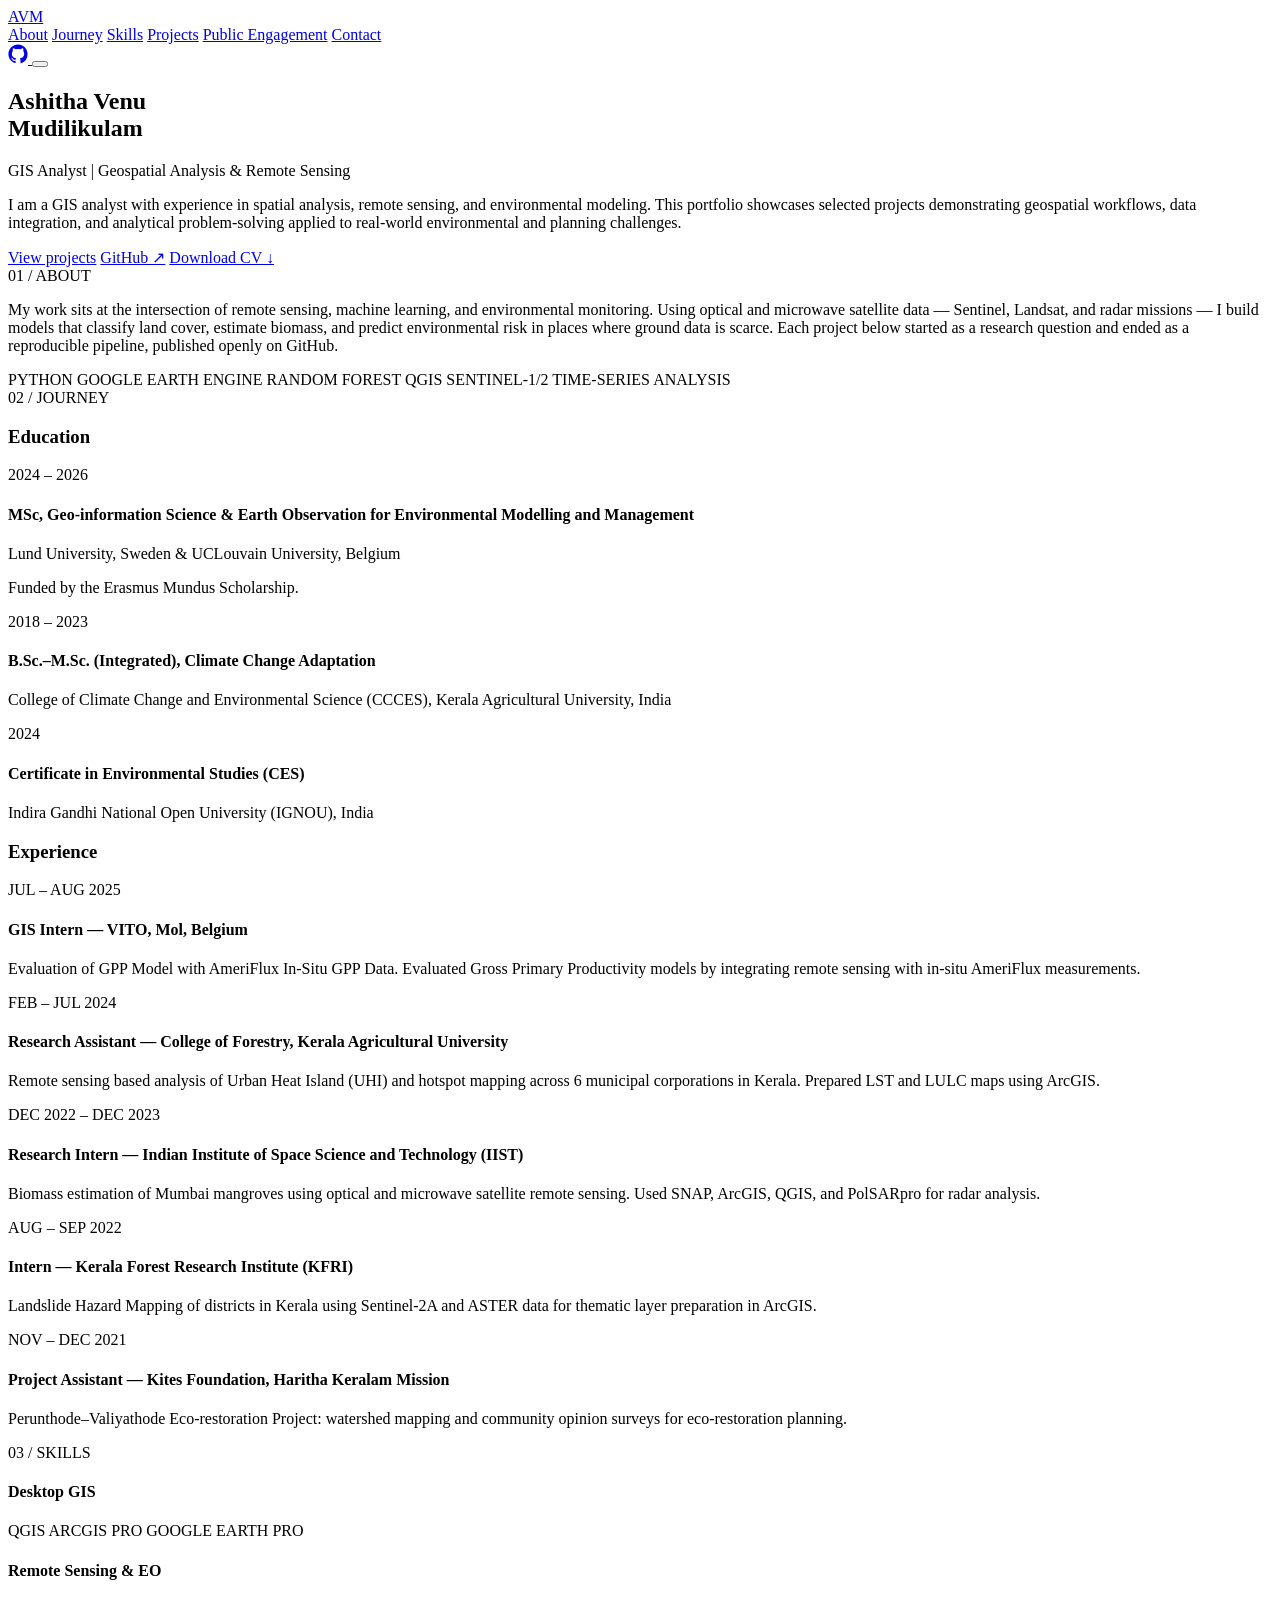
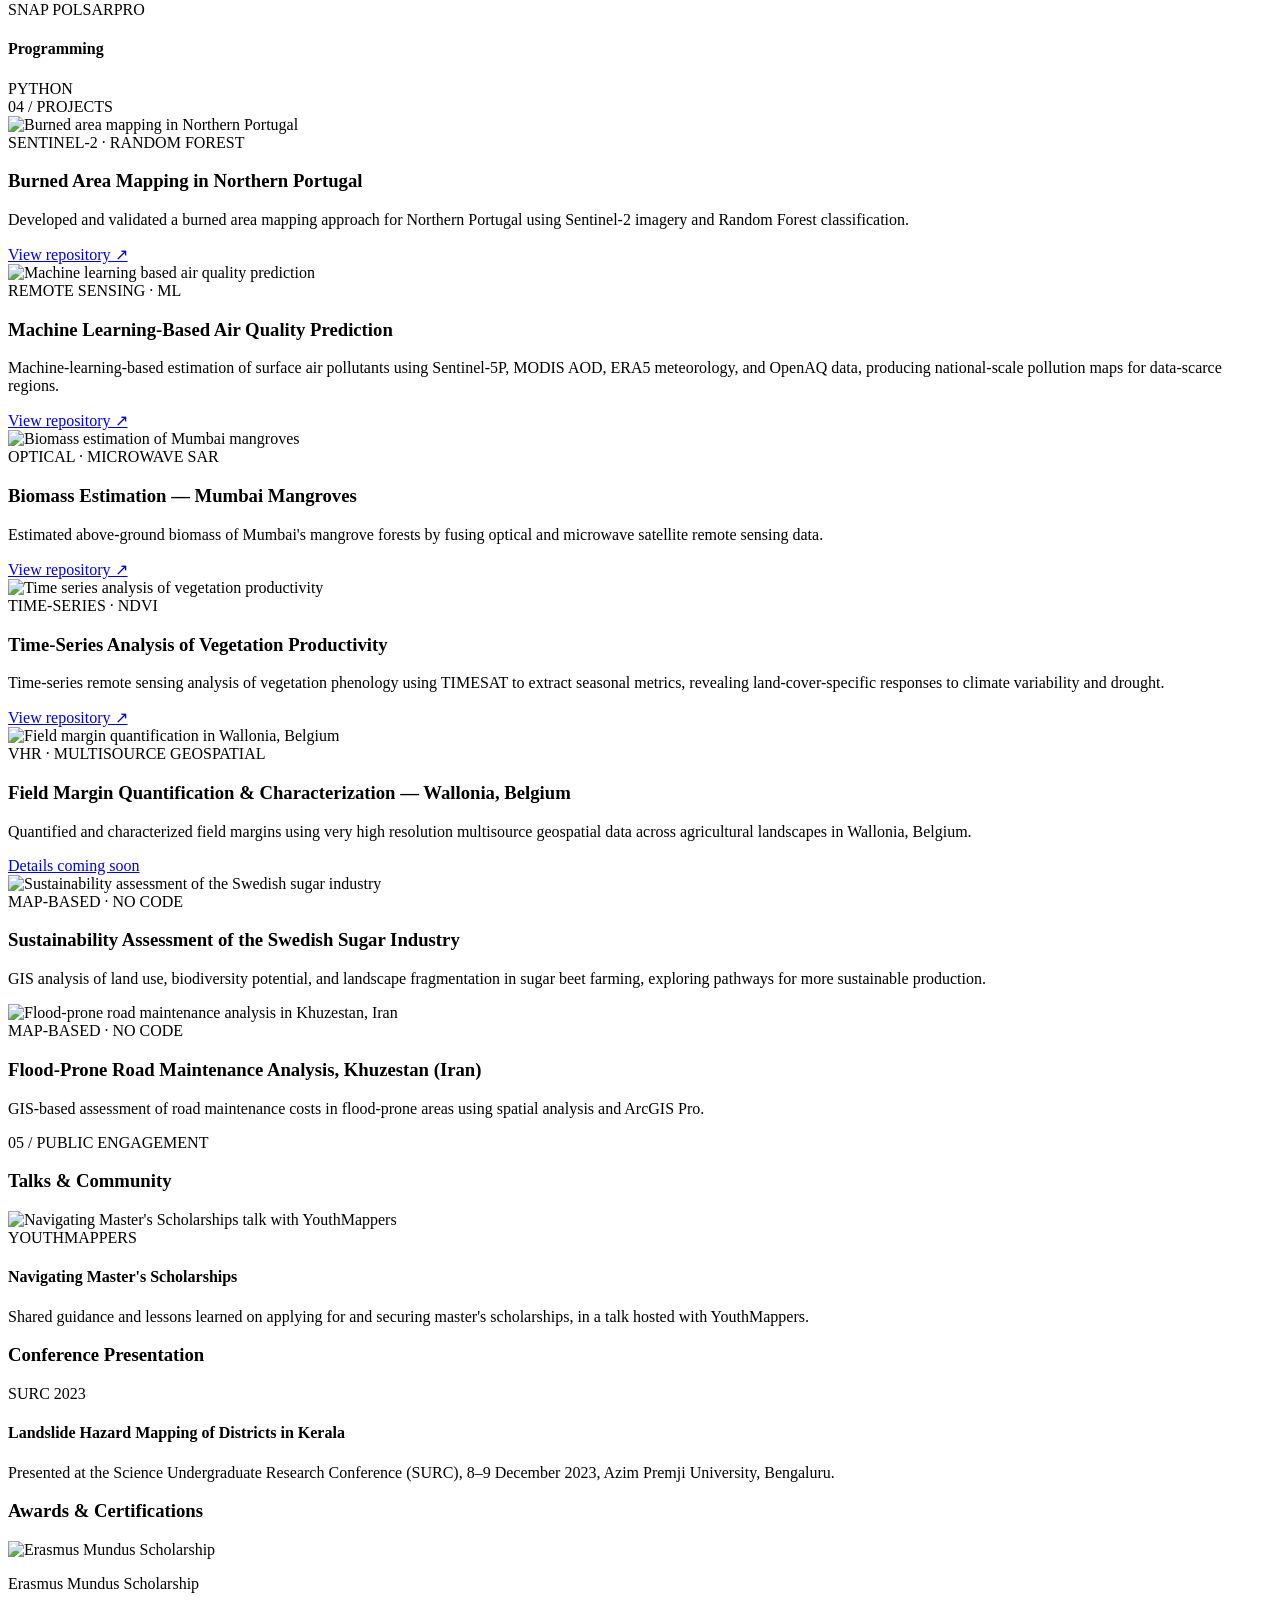
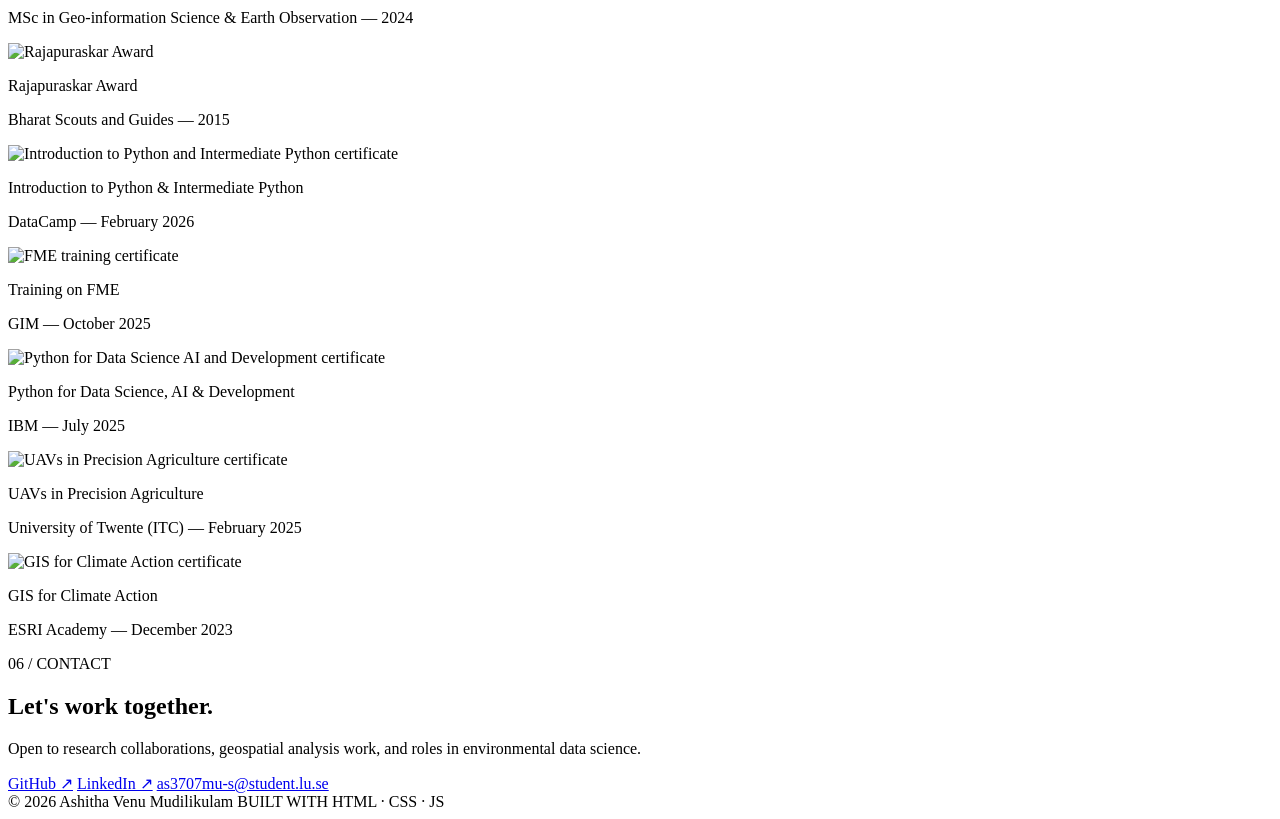
==== index (1).html @ 9d4ed25f "Add files via upload" ====
<!DOCTYPE html>
<html lang="en">
<head>
<meta charset="UTF-8">
<meta name="viewport" content="width=device-width, initial-scale=1.0">
<title>Ashitha Venu Mudilikulam — Geospatial Data Scientist</title>
<link rel="preconnect" href="https://fonts.googleapis.com">
<link rel="preconnect" href="https://fonts.gstatic.com" crossorigin>
<link href="https://fonts.googleapis.com/css2?family=Space+Grotesk:wght@400;500;600;700&family=IBM+Plex+Sans:wght@400;500;600&family=IBM+Plex+Mono:wght@400;500&display=swap" rel="stylesheet">
<link rel="stylesheet" href="style.css">
</head>
<body>

<!-- graticule ticks -->
<div class="graticule graticule-top" aria-hidden="true"></div>

<header class="site-header">
  <a href="#top" class="mark">AVM</a>
  <nav class="nav">
    <a href="#about">About</a>
    <a href="#journey">Journey</a>
    <a href="#skills">Skills</a>
    <a href="#projects">Projects</a>
    <a href="#public">Public Engagement</a>
    <a href="#contact">Contact</a>
  </nav>
  <div class="header-actions">
    <a class="icon-link" href="https://github.com/AshithaVenu" target="_blank" rel="noopener" aria-label="GitHub profile">
      <svg width="20" height="20" viewBox="0 0 24 24" fill="currentColor"><path d="M12 .5C5.73.5.5 5.73.5 12c0 5.09 3.29 9.4 7.86 10.93.57.1.79-.25.79-.55v-2.16c-3.2.7-3.87-1.36-3.87-1.36-.53-1.34-1.28-1.7-1.28-1.7-1.05-.72.08-.71.08-.71 1.16.08 1.77 1.19 1.77 1.19 1.03 1.77 2.7 1.26 3.36.96.1-.75.4-1.26.73-1.55-2.56-.29-5.25-1.28-5.25-5.71 0-1.26.45-2.29 1.19-3.09-.12-.29-.52-1.47.11-3.06 0 0 .97-.31 3.18 1.18a10.98 10.98 0 0 1 5.79 0c2.2-1.49 3.17-1.18 3.17-1.18.64 1.59.24 2.77.12 3.06.74.8 1.19 1.83 1.19 3.09 0 4.44-2.7 5.42-5.27 5.7.42.36.78 1.07.78 2.16v3.2c0 .3.21.66.79.55A11.5 11.5 0 0 0 23.5 12C23.5 5.73 18.27.5 12 .5Z"/></svg>
    </a>
    <button class="theme-toggle" id="themeToggle" aria-label="Toggle dark mode">
      <span class="toggle-track"><span class="toggle-thumb"></span></span>
    </button>
  </div>
</header>

<main id="top">

  <section class="hero" id="hero">
    <h1 class="hero-title">Ashitha Venu<br>Mudilikulam</h1>
    <p class="hero-role">GIS Analyst | Geospatial Analysis &amp; Remote Sensing</p>
    <p class="hero-lede">I am a GIS analyst with experience in spatial analysis, remote sensing, and environmental modeling. This portfolio showcases selected projects demonstrating geospatial workflows, data integration, and analytical problem-solving applied to real-world environmental and planning challenges.</p>
    <div class="hero-cta">
      <a href="#projects" class="btn btn-primary">View projects</a>
      <a href="https://github.com/AshithaVenu" target="_blank" rel="noopener" class="btn btn-ghost">GitHub ↗</a>
      <a href="files/Ashitha_Venu_Mudilikulam_CV.pdf" target="_blank" class="btn btn-ghost">Download CV ↓</a>
    </div>
  </section>

  <section class="about" id="about">
    <div class="section-label"><span class="tag-mono">01 / ABOUT</span></div>
    <div class="about-grid">
      <p class="about-text">
        My work sits at the intersection of remote sensing, machine learning, and environmental monitoring.
        Using optical and microwave satellite data — Sentinel, Landsat, and radar missions — I build models that
        classify land cover, estimate biomass, and predict environmental risk in places where ground data is scarce.
        Each project below started as a research question and ended as a reproducible pipeline, published openly on GitHub.
      </p>
      <div class="about-tools">
        <span class="tag-mono">PYTHON</span>
        <span class="tag-mono">GOOGLE EARTH ENGINE</span>
        <span class="tag-mono">RANDOM FOREST</span>
        <span class="tag-mono">QGIS</span>
        <span class="tag-mono">SENTINEL-1/2</span>
        <span class="tag-mono">TIME-SERIES ANALYSIS</span>
      </div>
    </div>
  </section>

  <section class="journey" id="journey">
    <div class="section-label"><span class="tag-mono">02 / JOURNEY</span></div>
    <div class="journey-grid">

      <div class="journey-col">
        <h3 class="journey-heading">Education</h3>

        <div class="timeline-item">
          <span class="tag-mono timeline-date">2024 – 2026</span>
          <h4>MSc, Geo-information Science &amp; Earth Observation for Environmental Modelling and Management</h4>
          <p>Lund University, Sweden &amp; UCLouvain University, Belgium</p>
          <p class="timeline-note">Funded by the Erasmus Mundus Scholarship.</p>
        </div>

        <div class="timeline-item">
          <span class="tag-mono timeline-date">2018 – 2023</span>
          <h4>B.Sc.–M.Sc. (Integrated), Climate Change Adaptation</h4>
          <p>College of Climate Change and Environmental Science (CCCES), Kerala Agricultural University, India</p>
        </div>

        <div class="timeline-item">
          <span class="tag-mono timeline-date">2024</span>
          <h4>Certificate in Environmental Studies (CES)</h4>
          <p>Indira Gandhi National Open University (IGNOU), India</p>
        </div>
      </div>

      <div class="journey-col">
        <h3 class="journey-heading">Experience</h3>

        <div class="timeline-item">
          <span class="tag-mono timeline-date">JUL – AUG 2025</span>
          <h4>GIS Intern — VITO, Mol, Belgium</h4>
          <p>Evaluation of GPP Model with AmeriFlux In-Situ GPP Data. Evaluated Gross Primary Productivity models by integrating remote sensing with in-situ AmeriFlux measurements.</p>
        </div>

        <div class="timeline-item">
          <span class="tag-mono timeline-date">FEB – JUL 2024</span>
          <h4>Research Assistant — College of Forestry, Kerala Agricultural University</h4>
          <p>Remote sensing based analysis of Urban Heat Island (UHI) and hotspot mapping across 6 municipal corporations in Kerala. Prepared LST and LULC maps using ArcGIS.</p>
        </div>

        <div class="timeline-item">
          <span class="tag-mono timeline-date">DEC 2022 – DEC 2023</span>
          <h4>Research Intern — Indian Institute of Space Science and Technology (IIST)</h4>
          <p>Biomass estimation of Mumbai mangroves using optical and microwave satellite remote sensing. Used SNAP, ArcGIS, QGIS, and PolSARpro for radar analysis.</p>
        </div>

        <div class="timeline-item">
          <span class="tag-mono timeline-date">AUG – SEP 2022</span>
          <h4>Intern — Kerala Forest Research Institute (KFRI)</h4>
          <p>Landslide Hazard Mapping of districts in Kerala using Sentinel-2A and ASTER data for thematic layer preparation in ArcGIS.</p>
        </div>

        <div class="timeline-item">
          <span class="tag-mono timeline-date">NOV – DEC 2021</span>
          <h4>Project Assistant — Kites Foundation, Haritha Keralam Mission</h4>
          <p>Perunthode–Valiyathode Eco-restoration Project: watershed mapping and community opinion surveys for eco-restoration planning.</p>
        </div>
      </div>

    </div>
  </section>

  <section class="skills" id="skills">
    <div class="section-label"><span class="tag-mono">03 / SKILLS</span></div>
    <div class="skills-grid">

      <div class="skill-card">
        <h4>Desktop GIS</h4>
        <div class="about-tools">
          <span class="tag-mono">QGIS</span>
          <span class="tag-mono">ARCGIS PRO</span>
          <span class="tag-mono">GOOGLE EARTH PRO</span>
        </div>
      </div>

      <div class="skill-card">
        <h4>Remote Sensing &amp; EO</h4>
        <div class="about-tools">
          <span class="tag-mono">SNAP</span>
          <span class="tag-mono">POLSARPRO</span>
        </div>
      </div>

      <div class="skill-card">
        <h4>Programming</h4>
        <div class="about-tools">
          <span class="tag-mono">PYTHON</span>
        </div>
      </div>

    </div>
  </section>

  <section class="projects" id="projects">
    <div class="section-label"><span class="tag-mono">04 / PROJECTS</span></div>
    <div class="project-grid">

      <article class="project-card">
        <div class="card-image">
          <img src="images/burned-area-portugal.jpg" alt="Burned area mapping in Northern Portugal">
        </div>
        <span class="tag-mono card-tag">SENTINEL-2 · RANDOM FOREST</span>
        <h3>Burned Area Mapping in Northern Portugal</h3>
        <p>Developed and validated a burned area mapping approach for Northern Portugal using Sentinel-2 imagery and Random Forest classification.</p>
        <a href="https://github.com/AshithaVenu/Burned-area-mapping-in-Northern-Portugal" target="_blank" rel="noopener" class="card-link">View repository ↗</a>
      </article>

      <article class="project-card">
        <div class="card-image">
          <img src="images/air-quality-prediction.jpg" alt="Machine learning based air quality prediction">
        </div>
        <span class="tag-mono card-tag">REMOTE SENSING · ML</span>
        <h3>Machine Learning-Based Air Quality Prediction</h3>
        <p>Machine-learning-based estimation of surface air pollutants using Sentinel-5P, MODIS AOD, ERA5 meteorology, and OpenAQ data, producing national-scale pollution maps for data-scarce regions.</p>
        <a href="https://github.com/AshithaVenu/Machine-Learning-Based-Air-Quality-Prediction" target="_blank" rel="noopener" class="card-link">View repository ↗</a>
      </article>

      <article class="project-card">
        <div class="card-image">
          <img src="images/biomass-mangroves.jpg" alt="Biomass estimation of Mumbai mangroves">
        </div>
        <span class="tag-mono card-tag">OPTICAL · MICROWAVE SAR</span>
        <h3>Biomass Estimation — Mumbai Mangroves</h3>
        <p>Estimated above-ground biomass of Mumbai's mangrove forests by fusing optical and microwave satellite remote sensing data.</p>
        <a href="https://github.com/AshithaVenu/Biomass-estimation-using-optical-and-microwave-satellite-remote-sensing" target="_blank" rel="noopener" class="card-link">View repository ↗</a>
      </article>

      <article class="project-card">
        <div class="card-image">
          <img src="images/vegetation-productivity.jpg" alt="Time series analysis of vegetation productivity">
        </div>
        <span class="tag-mono card-tag">TIME-SERIES · NDVI</span>
        <h3>Time-Series Analysis of Vegetation Productivity</h3>
        <p>Time-series remote sensing analysis of vegetation phenology using TIMESAT to extract seasonal metrics, revealing land-cover-specific responses to climate variability and drought.</p>
        <a href="https://github.com/AshithaVenu/Time-Series-Analysis-of-Vegetation-Productivity-" target="_blank" rel="noopener" class="card-link">View repository ↗</a>
      </article>

      <article class="project-card">
        <div class="card-image">
          <img src="images/field-margin-wallonia.jpg" alt="Field margin quantification in Wallonia, Belgium">
        </div>
        <span class="tag-mono card-tag">VHR · MULTISOURCE GEOSPATIAL</span>
        <h3>Field Margin Quantification &amp; Characterization — Wallonia, Belgium</h3>
        <p>Quantified and characterized field margins using very high resolution multisource geospatial data across agricultural landscapes in Wallonia, Belgium.</p>
        <a href="#" target="_blank" rel="noopener" class="card-link">Details coming soon</a>
      </article>

      <article class="project-card">
        <div class="card-image">
          <img src="images/sugar-industry-sweden.jpg" alt="Sustainability assessment of the Swedish sugar industry">
        </div>
        <span class="tag-mono card-tag">MAP-BASED · NO CODE</span>
        <h3>Sustainability Assessment of the Swedish Sugar Industry</h3>
        <p>GIS analysis of land use, biodiversity potential, and landscape fragmentation in sugar beet farming, exploring pathways for more sustainable production.</p>
      </article>

      <article class="project-card">
        <div class="card-image">
          <img src="images/flood-road-khuzestan.jpg" alt="Flood-prone road maintenance analysis in Khuzestan, Iran">
        </div>
        <span class="tag-mono card-tag">MAP-BASED · NO CODE</span>
        <h3>Flood-Prone Road Maintenance Analysis, Khuzestan (Iran)</h3>
        <p>GIS-based assessment of road maintenance costs in flood-prone areas using spatial analysis and ArcGIS Pro.</p>
      </article>

    </div>
  </section>

  <section class="public" id="public">
    <div class="section-label"><span class="tag-mono">05 / PUBLIC ENGAGEMENT</span></div>

    <div class="public-block">
      <h3 class="journey-heading">Talks &amp; Community</h3>
      <div class="public-card">
        <div class="card-image">
          <img src="images/youthmappers-scholarship-talk.jpg" alt="Navigating Master's Scholarships talk with YouthMappers">
        </div>
        <span class="tag-mono card-tag">YOUTHMAPPERS</span>
        <h4>Navigating Master's Scholarships</h4>
        <p>Shared guidance and lessons learned on applying for and securing master's scholarships, in a talk hosted with YouthMappers.</p>
      </div>
    </div>

    <div class="public-block">
      <h3 class="journey-heading">Conference Presentation</h3>
      <div class="public-card">
        <span class="tag-mono card-tag">SURC 2023</span>
        <h4>Landslide Hazard Mapping of Districts in Kerala</h4>
        <p>Presented at the Science Undergraduate Research Conference (SURC), 8–9 December 2023, Azim Premji University, Bengaluru.</p>
      </div>
    </div>

    <div class="public-block">
      <h3 class="journey-heading">Awards &amp; Certifications</h3>
      <div class="cert-grid">

        <div class="cert-card">
          <div class="card-image"><img src="images/erasmus-mundus-scholarship.jpg" alt="Erasmus Mundus Scholarship"></div>
          <p class="cert-name">Erasmus Mundus Scholarship</p>
          <p class="cert-note">MSc in Geo-information Science &amp; Earth Observation — 2024</p>
        </div>

        <div class="cert-card">
          <div class="card-image"><img src="images/rajapuraskar-award.jpg" alt="Rajapuraskar Award"></div>
          <p class="cert-name">Rajapuraskar Award</p>
          <p class="cert-note">Bharat Scouts and Guides — 2015</p>
        </div>

        <div class="cert-card">
          <div class="card-image"><img src="images/cert-python-datacamp.jpg" alt="Introduction to Python and Intermediate Python certificate"></div>
          <p class="cert-name">Introduction to Python &amp; Intermediate Python</p>
          <p class="cert-note">DataCamp — February 2026</p>
        </div>

        <div class="cert-card">
          <div class="card-image"><img src="images/cert-fme-gim.jpg" alt="FME training certificate"></div>
          <p class="cert-name">Training on FME</p>
          <p class="cert-note">GIM — October 2025</p>
        </div>

        <div class="cert-card">
          <div class="card-image"><img src="images/cert-python-ibm.jpg" alt="Python for Data Science AI and Development certificate"></div>
          <p class="cert-name">Python for Data Science, AI &amp; Development</p>
          <p class="cert-note">IBM — July 2025</p>
        </div>

        <div class="cert-card">
          <div class="card-image"><img src="images/cert-uav-itc.jpg" alt="UAVs in Precision Agriculture certificate"></div>
          <p class="cert-name">UAVs in Precision Agriculture</p>
          <p class="cert-note">University of Twente (ITC) — February 2025</p>
        </div>

        <div class="cert-card">
          <div class="card-image"><img src="images/cert-gis-climate-esri.jpg" alt="GIS for Climate Action certificate"></div>
          <p class="cert-name">GIS for Climate Action</p>
          <p class="cert-note">ESRI Academy — December 2023</p>
        </div>

      </div>
    </div>
  </section>

  <section class="contact" id="contact">
    <div class="section-label"><span class="tag-mono">06 / CONTACT</span></div>
    <h2>Let's work together.</h2>
    <p>Open to research collaborations, geospatial analysis work, and roles in environmental data science.</p>
    <div class="contact-links">
      <a href="https://github.com/AshithaVenu" target="_blank" rel="noopener" class="btn btn-primary">GitHub ↗</a>
      <a href="https://www.linkedin.com/in/ashitha-venu-mudilikulam-62b92218b" target="_blank" rel="noopener" class="btn btn-ghost">LinkedIn ↗</a>
      <a href="mailto:as3707mu-s@student.lu.se" class="btn btn-ghost">as3707mu-s@student.lu.se</a>
    </div>
  </section>

</main>

<footer class="site-footer">
  <span>© 2026 Ashitha Venu Mudilikulam</span>
  <span class="tag-mono">BUILT WITH HTML · CSS · JS</span>
</footer>

<div class="graticule graticule-bottom" aria-hidden="true"></div>

<script src="script.js"></script>
</body>
</html>
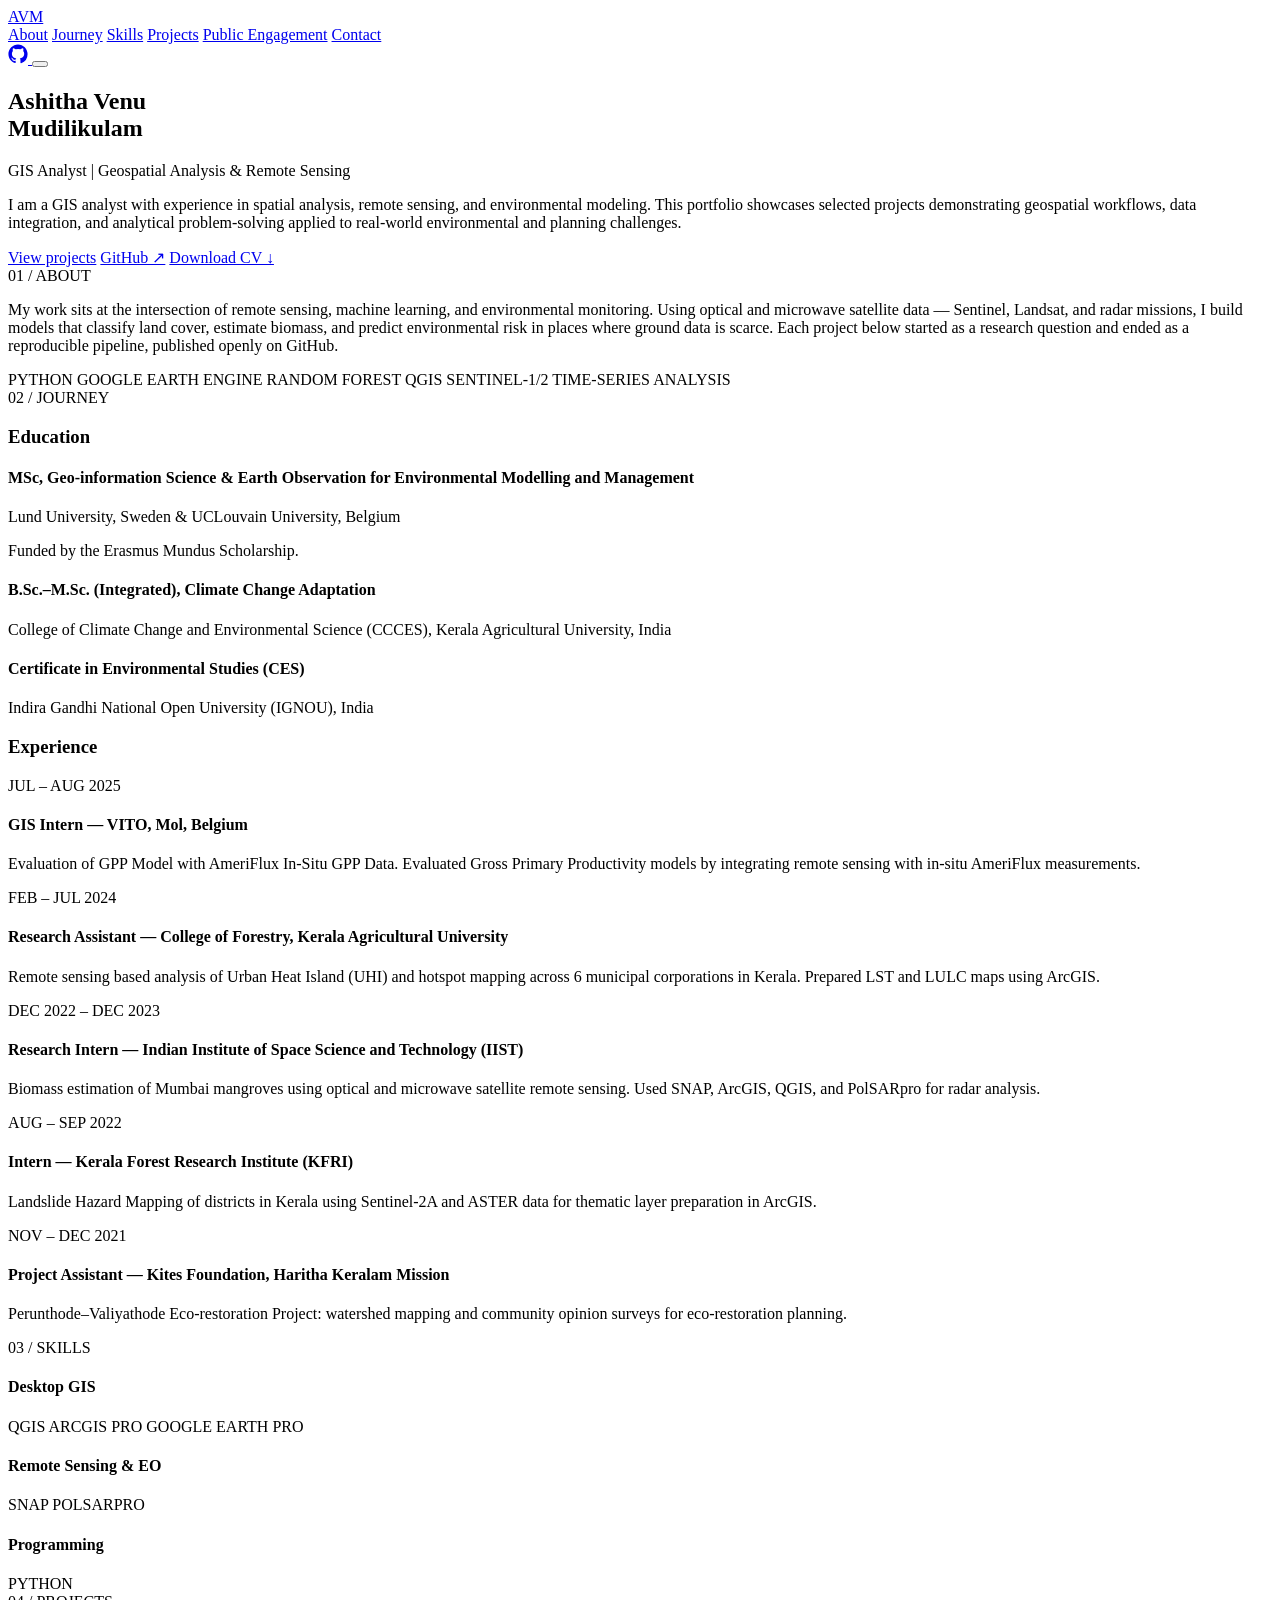
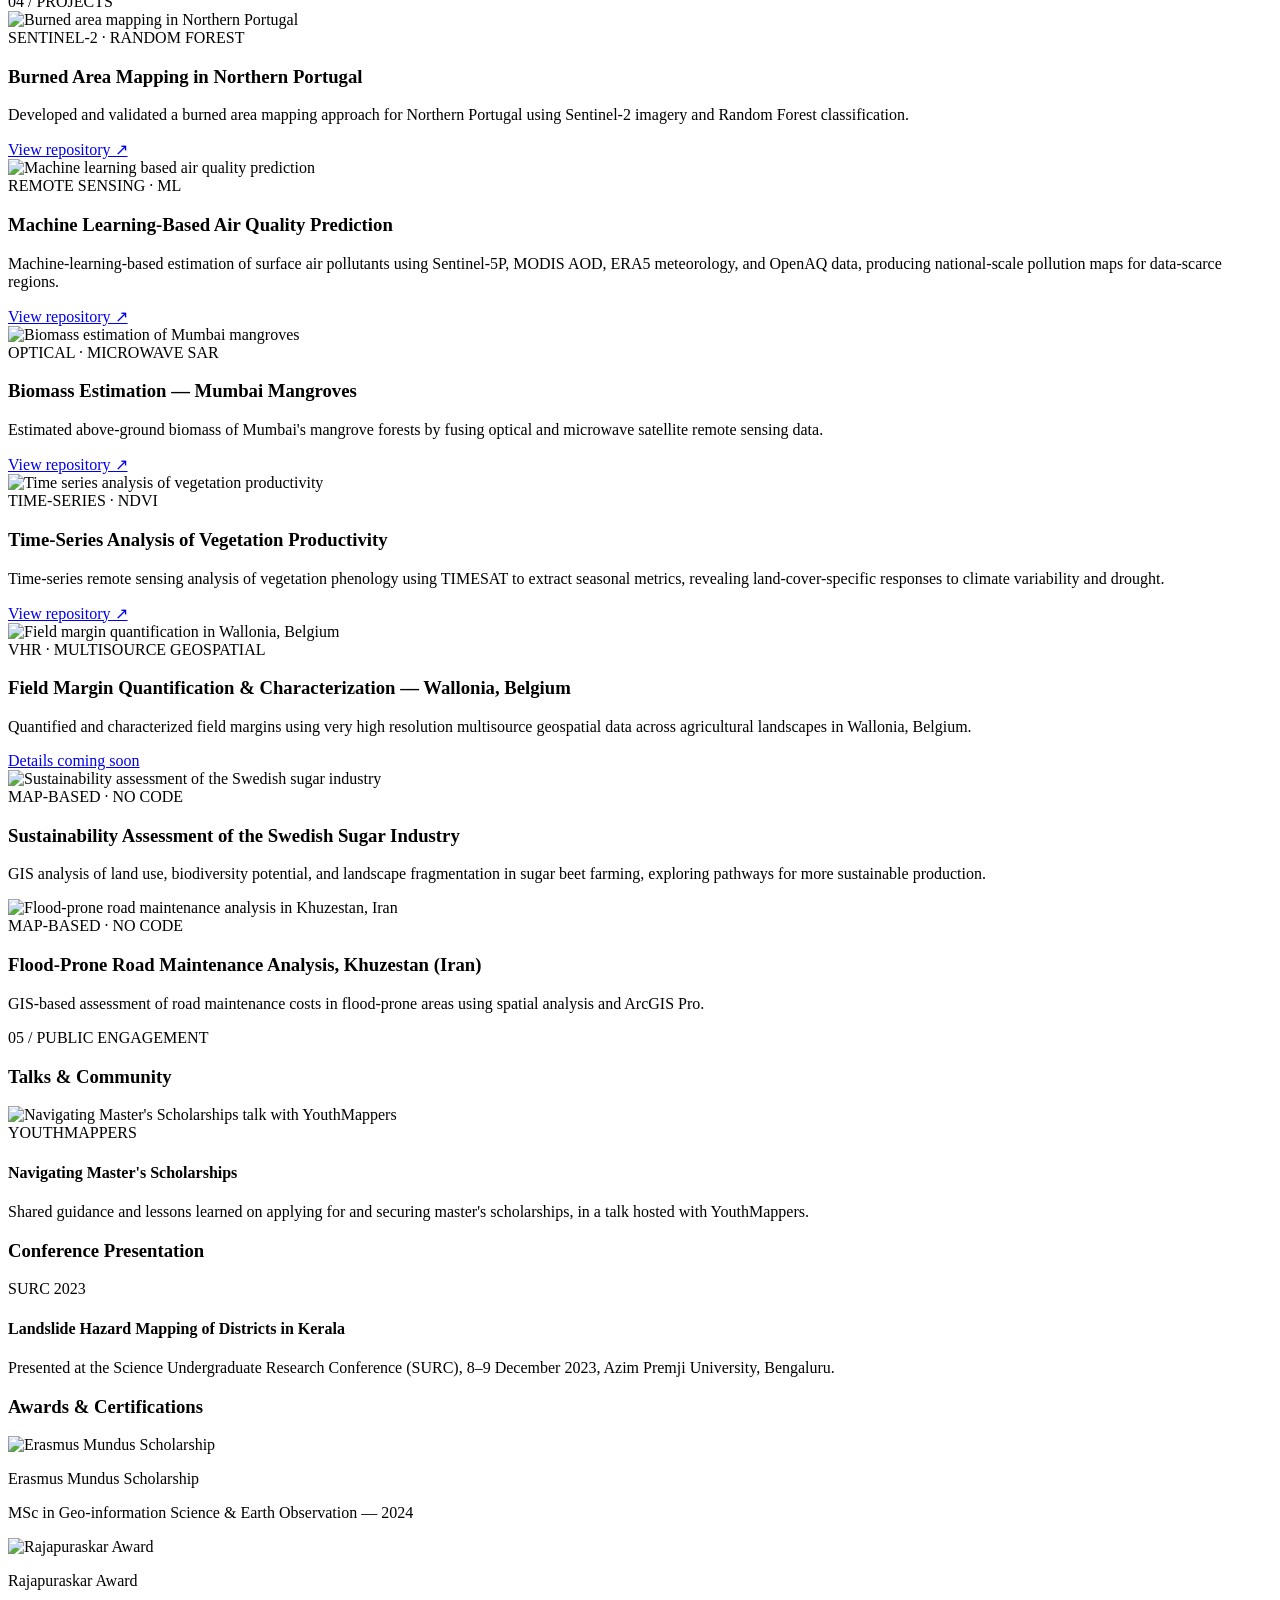
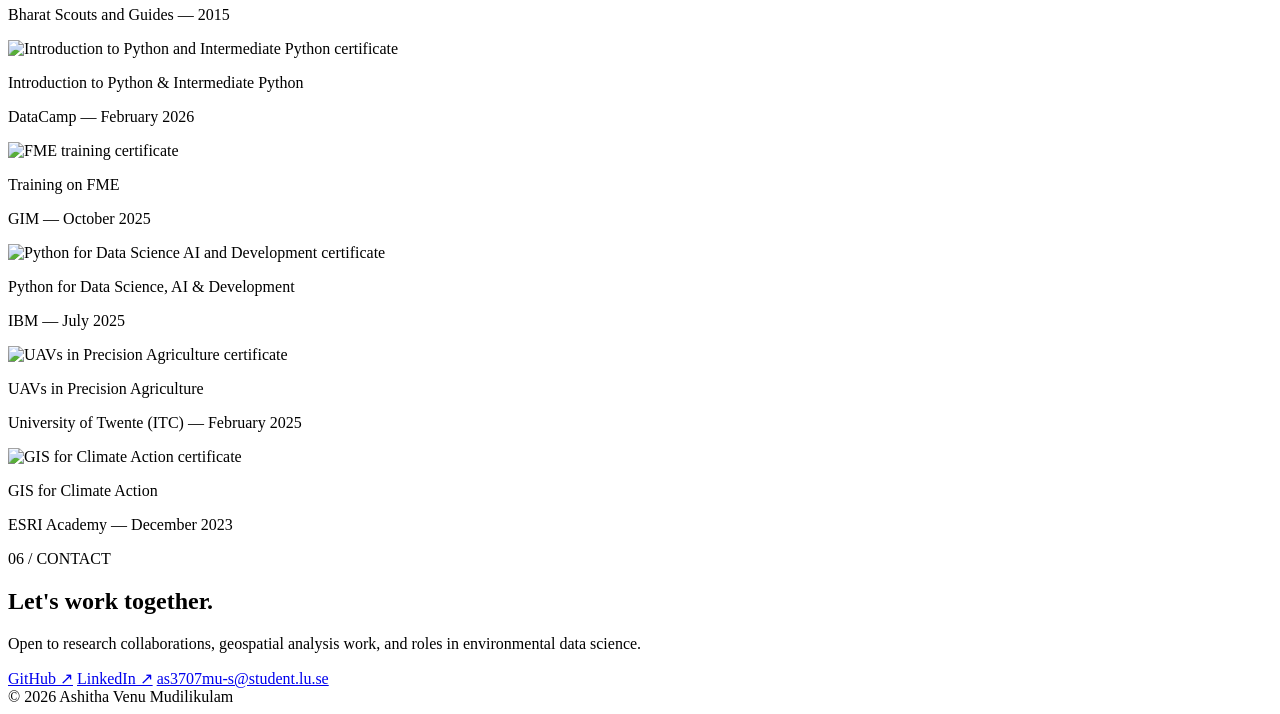
==== commit 42a6f339: "Update index (1).html" ====
--- a/index (1).html
+++ b/index (1).html
@@ -52,7 +52,7 @@
     <div class="about-grid">
       <p class="about-text">
         My work sits at the intersection of remote sensing, machine learning, and environmental monitoring.
-        Using optical and microwave satellite data — Sentinel, Landsat, and radar missions — I build models that
+        Using optical and microwave satellite data — Sentinel, Landsat, and radar missions, I build models that
         classify land cover, estimate biomass, and predict environmental risk in places where ground data is scarce.
         Each project below started as a research question and ended as a reproducible pipeline, published openly on GitHub.
       </p>
@@ -75,20 +75,20 @@
         <h3 class="journey-heading">Education</h3>
 
         <div class="timeline-item">
-          <span class="tag-mono timeline-date">2024 – 2026</span>
+          <span class="tag-mono timeline-date"></span>
           <h4>MSc, Geo-information Science &amp; Earth Observation for Environmental Modelling and Management</h4>
           <p>Lund University, Sweden &amp; UCLouvain University, Belgium</p>
           <p class="timeline-note">Funded by the Erasmus Mundus Scholarship.</p>
         </div>
 
         <div class="timeline-item">
-          <span class="tag-mono timeline-date">2018 – 2023</span>
+          <span class="tag-mono timeline-date"></span>
           <h4>B.Sc.–M.Sc. (Integrated), Climate Change Adaptation</h4>
           <p>College of Climate Change and Environmental Science (CCCES), Kerala Agricultural University, India</p>
         </div>
 
         <div class="timeline-item">
-          <span class="tag-mono timeline-date">2024</span>
+          <span class="tag-mono timeline-date"></span>
           <h4>Certificate in Environmental Studies (CES)</h4>
           <p>Indira Gandhi National Open University (IGNOU), India</p>
         </div>
@@ -326,7 +326,7 @@
 
 <footer class="site-footer">
   <span>© 2026 Ashitha Venu Mudilikulam</span>
-  <span class="tag-mono">BUILT WITH HTML · CSS · JS</span>
+  <span class="tag-mono"></span>
 </footer>
 
 <div class="graticule graticule-bottom" aria-hidden="true"></div>
